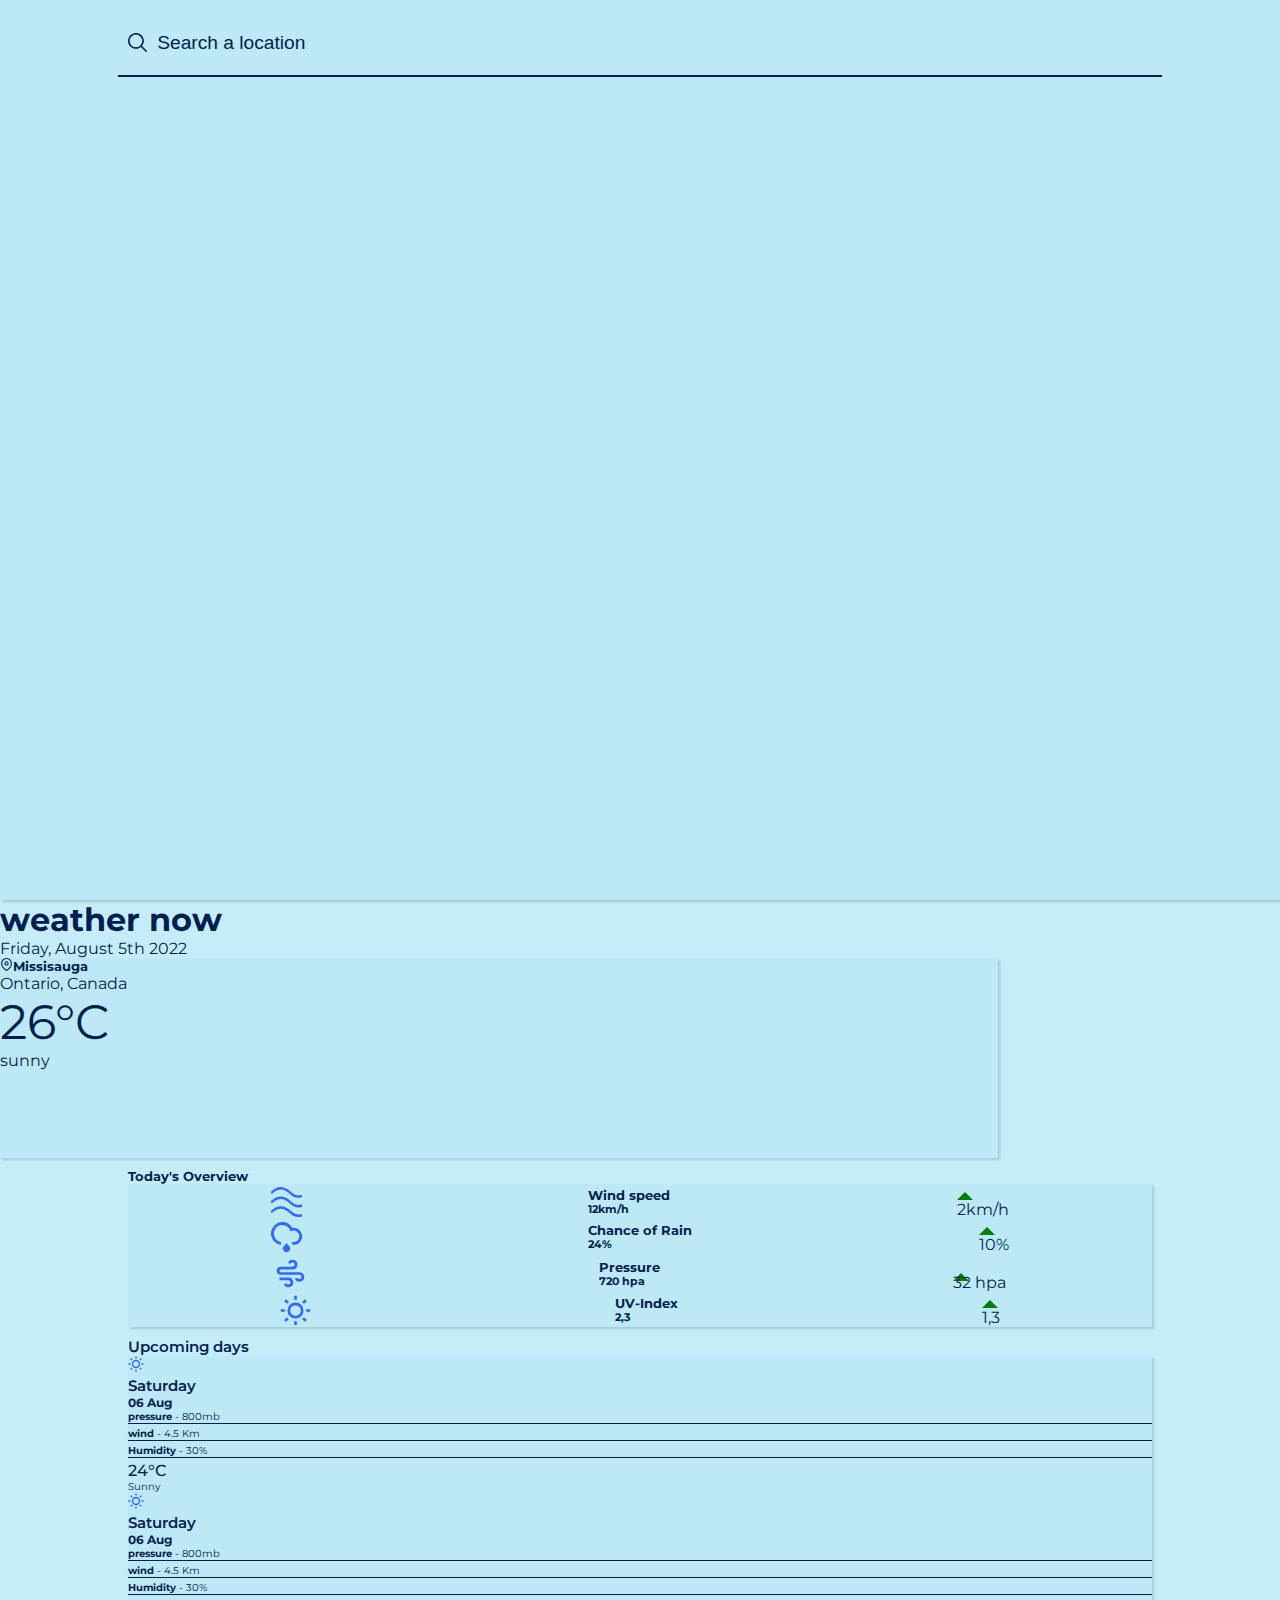
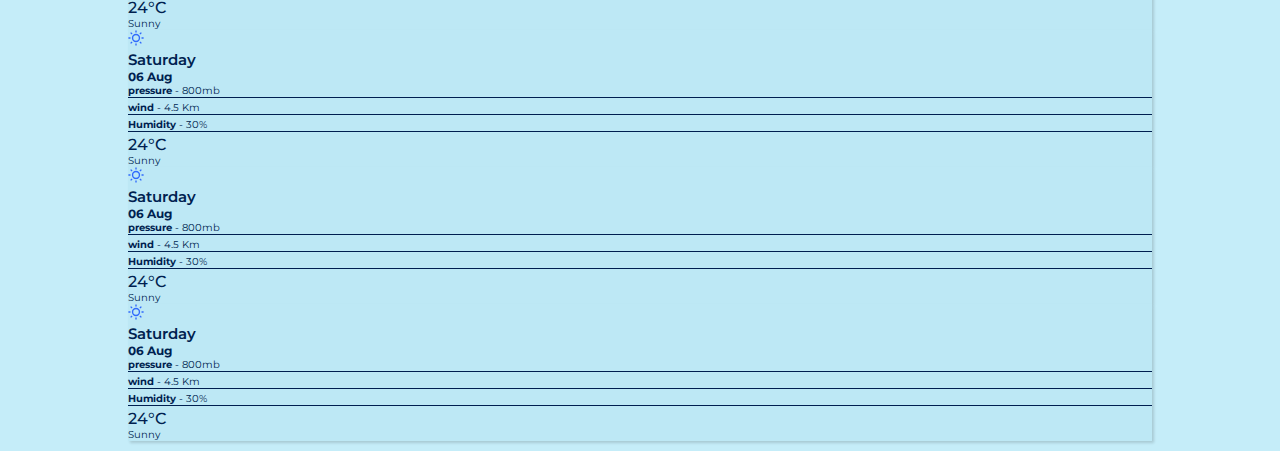
==== develop/index.html @ 85fa8d3a "Initial commit" ====
<!DOCTYPE html>
<html lang="en">
<head>
    <meta charset="UTF-8">
    <meta http-equiv="X-UA-Compatible" content="IE=edge">
    <meta name="viewport" content="width=device-width, initial-scale=1.0">
    


    <!-- Bootstap CDN -->
    <link href="https://cdn.jsdelivr.net/npm/bootstrap@5.2.0/dist/css/bootstrap.min.css" rel="stylesheet" integrity="sha384-gH2yIJqKdNHPEq0n4Mqa/HGKIhSkIHeL5AyhkYV8i59U5AR6csBvApHHNl/vI1Bx" crossorigin="anonymous">
    
    
    
    <link rel="stylesheet" href="../assets/css/styles.css">
    <title>Weather Today</title>
</head>
<body>
    
        <div class="row">
            <section id="search" class="col-md-4">
                <form class="search-form" autocomplete="off" action="google">
                   <div class="search-box">
                       <i type="submit" class="ti ti-search"></i>
                       <input name="q" class="search-input" type="text" placeholder="Search a location">
                   </div>
             
                       <ul class="suggestion-list">
                               
                       </ul>
             
       
                </form>
            </section>
           
        <main class="col-md-8">
                <header class="text-center my-3">
                    <h1>weather now</h1>
                    <p>Friday, August 5th 2022</p>
    
                </header>
                 
                <section class="mb-3">
                    <div class="row d-flex justify-content-center">
                        <div class="card main col-md-10" >
                            <div class="card-body w-50">
                                <div class="text-center">
                            <h5 class="card-title m-0"> <i class="ti ti-pin"></i>Missisauga</h5>
                            <p class="font-weight-light">Ontario, Canada</p>
                            </div>
                            <div class=" p-0 text-center">
                                <p class="temperature m-0">26°C</p>
                                <p class="">sunny</p>
                            </div>
                            </div>
                        </div>
                    </div>
                </section>


                <section id="overview">
                    <h5>Today's Overview</h5>
                    <div class="row d-flex justify-content-center">
                        <div class="col-md-6 my-1">
                            <div class="card" >
                                <div class="card-body">
                                    <i class="ti ti-pressure"></i>
                                    <div>
                                        <h5 class="card-title">Wind speed</h5>
                                        <h6 class="card-subtitle mb-2 ">12km/h</h6>
                                    </div>
                                    <div>
                                        <div class="d-flex justify-content-between">
                                        <div class="green-triangle"></div>
                                        <p class="card-text ms-2">2km/h</p>
                                    </div>
                                </div>
                              </div>
                            </div>
                        </div>
                        <div class="col-md-6 my-1">
                            <div class="card" >
                                <div class="card-body">
                                    <i class="ti ti-rain-chance"></i>
                                    <div>
                                        <h5 class="card-title">Chance of Rain</h5>
                                        <h6 class="card-subtitle mb-2 ">24%</h6>
                                    </div>
                                    <div>
                                        <div class="d-flex justify-content-between">
                                        <div class="green-triangle"></div>
                                        <p class="card-text ms-2">10%</p>
                                    </div>
                                </div>
                              </div>
                            </div>
                        </div>
                        <div class="col-md-6 my-1">
                            <div class="card" >
                                <div class="card-body">
                                    <i class="ti ti-wind-speed"></i>
                                    <div>
                                        <h5 class="card-title">Pressure</h5>
                                        <h6 class="card-subtitle mb-2 ">720 hpa</h6>
                                    </div>
                                    <div>
                                        <div class="d-flex justify-content-between">
                                        <i class="green-triangle"></i>
                                        <p class="card-text ms-2">32 hpa</p>
                                    </div>
                                </div>
                              </div>
                            </div>
                        </div>
                        <div class="col-md-6 my-1">
                            <div class="card" >
                                <div class="card-body">
                                    <i class="ti ti-uv-index"></i>
                                    <div>
                                        <h5 class="card-title">UV-Index</h5>
                                        <h6 class="card-subtitle mb-2 ">2,3</h6>
                                    </div>
                                    <div>
                                        <div class="d-flex justify-content-between">
                                        <div class="green-triangle"></div>
                                        <p class="card-text ms-2">1,3</p>
                                    </div>
                                </div>
                              </div>
                            </div>
                        </div>
                </section>


                <section id="upcoming-days">
                    <h5>Upcoming days</h5>
                    <div class="row">
                        <div class="col my-1">
                            <div class="card" >
                                <div class="card-body">
                                    
                                    <div class="d-flex justify-content-center align-items-center">
                                        <i class="ti ti-uv-index"></i>
                                        <div class="card-head">
                                            <h5 class="card-title d-flex align-items-center text-center">Saturday</h5>
                                            <h6 class="card-subtitle mb-2 text-center">06 Aug</h6>
                                        </div>

                                    </div>
                                    <div>
                                    <div class="d-flex flex-column align-items-center">
                                          <div class="info-box">
                                             <p><b>pressure</b> - 800mb</p>
                                          </div>
                                          <div class="info-box">
                                             <p> <b>wind</b> - 4.5 Km</p>
                                             <p></p>
                                          </div>
                                          <div class="info-box">
                                             <p> <b>Humidity</b> - 30% </p>
                                          </div>
                                       
                                    </div>
                                    <div>
                                        <div class="card-temperature">24°C</div>
                                        <p>Sunny</p>
                                    </div>
    
                                </div>
                              </div>
                            </div>
                        </div>
                        <div class="col my-1">
                            <div class="card" >
                                <div class="card-body">
                                    
                                    <div class="d-flex justify-content-center align-items-center">
                                        <i class="ti ti-uv-index"></i>
                                        <div class="card-head">
                                            <h5 class="card-title d-flex align-items-center text-center">Saturday</h5>
                                            <h6 class="card-subtitle mb-2 text-center">06 Aug</h6>
                                        </div>

                                    </div>
                                    <div>
                                    <div class="d-flex flex-column align-items-center">
                                          <div class="info-box">
                                             <p><b>pressure</b> - 800mb</p>
                                          </div>
                                          <div class="info-box">
                                             <p> <b>wind</b> - 4.5 Km</p>
                                             <p></p>
                                          </div>
                                          <div class="info-box">
                                             <p> <b>Humidity</b> - 30% </p>
                                          </div>
                                       
                                    </div>
                                    <div>
                                        <div class="card-temperature">24°C</div>
                                        <p>Sunny</p>
                                    </div>
    
                                </div>
                              </div>
                            </div>
                        </div>
                        <div class="col my-1">
                            <div class="card" >
                                <div class="card-body">
                                    
                                    <div class="d-flex justify-content-center align-items-center">
                                        <i class="ti ti-uv-index"></i>
                                        <div class="card-head">
                                            <h5 class="card-title d-flex align-items-center text-center">Saturday</h5>
                                            <h6 class="card-subtitle mb-2 text-center">06 Aug</h6>
                                        </div>

                                    </div>
                                    <div>
                                    <div class="d-flex flex-column align-items-center">
                                          <div class="info-box">
                                             <p><b>pressure</b> - 800mb</p>
                                          </div>
                                          <div class="info-box">
                                             <p> <b>wind</b> - 4.5 Km</p>
                                             <p></p>
                                          </div>
                                          <div class="info-box">
                                             <p> <b>Humidity</b> - 30% </p>
                                          </div>
                                       
                                    </div>
                                    <div>
                                        <div class="card-temperature">24°C</div>
                                        <p>Sunny</p>
                                    </div>
    
                                </div>
                              </div>
                            </div>
                        </div>
                        <div class="col my-1">
                            <div class="card" >
                                <div class="card-body">
                                    
                                    <div class="d-flex justify-content-center align-items-center">
                                        <i class="ti ti-uv-index"></i>
                                        <div class="card-head">
                                            <h5 class="card-title d-flex align-items-center text-center">Saturday</h5>
                                            <h6 class="card-subtitle mb-2 text-center">06 Aug</h6>
                                        </div>

                                    </div>
                                    <div>
                                    <div class="d-flex flex-column align-items-center">
                                          <div class="info-box">
                                             <p><b>pressure</b> - 800mb</p>
                                          </div>
                                          <div class="info-box">
                                             <p> <b>wind</b> - 4.5 Km</p>
                                             <p></p>
                                          </div>
                                          <div class="info-box">
                                             <p> <b>Humidity</b> - 30% </p>
                                          </div>
                                       
                                    </div>
                                    <div>
                                        <div class="card-temperature">24°C</div>
                                        <p>Sunny</p>
                                    </div>
    
                                </div>
                              </div>
                            </div>
                        </div>
                        <div class="col my-1">
                            <div class="card" >
                                <div class="card-body">
                                    
                                    <div class="d-flex justify-content-center align-items-center">
                                        <i class="ti ti-uv-index"></i>
                                        <div class="card-head">
                                            <h5 class="card-title d-flex align-items-center text-center">Saturday</h5>
                                            <h6 class="card-subtitle mb-2 text-center">06 Aug</h6>
                                        </div>

                                    </div>
                                    <div>
                                    <div class="d-flex flex-column align-items-center">
                                          <div class="info-box">
                                             <p><b>pressure</b> - 800mb</p>
                                          </div>
                                          <div class="info-box">
                                             <p> <b>wind</b> - 4.5 Km</p>
                                             <p></p>
                                          </div>
                                          <div class="info-box">
                                             <p> <b>Humidity</b> - 30% </p>
                                          </div>
                                       
                                    </div>
                                    <div>
                                        <div class="card-temperature">24°C</div>
                                        <p>Sunny</p>
                                    </div>
    
                                </div>
                              </div>
                            </div>
                        </div>
                    </div>


                </section>


                
        </main>




        </div>
   


    




    


   <!-- Bootstrap JavaScript Bundle with Popper -->
   <script src="https://cdn.jsdelivr.net/npm/bootstrap@5.2.0/dist/js/bootstrap.bundle.min.js" integrity="sha384-A3rJD856KowSb7dwlZdYEkO39Gagi7vIsF0jrRAoQmDKKtQBHUuLZ9AsSv4jD4Xa" crossorigin="anonymous"></script>
    <script src="../assets/js/script.js"></script>
</body>
</html>
---- assets/css/styles.css ----
@import url('https://fonts.googleapis.com/css2?family=Montserrat+Alternates:wght@300;400;500;600&family=Montserrat:wght@300;400;500;600;700&display=swap');

*{
    margin: 0;
    padding: 0;
}

body{
 color: #001F50;
 background-color: #C5EDF9;
 font-family: montserrat;
 font-size: 16px;
}

ul{
    margin: 0;
}

/* Setting all icons */
.ti{
    display:block;
    width: 1em;
    height: 1em;
}

.ti-search{
    display: inline-block;
    background: url('../img/search-icon.svg');
    background-repeat: no-repeat;
    background-size: cover;
}

.ti-recent{
    display: inline-block;
    background: url('../img/recent.svg');
    background-repeat: no-repeat;
    background-size: cover;
}

.ti-cancel{
    display: inline-block;
    background: url('../img/cancel.svg');
    background-repeat: no-repeat;
    background-size: cover;
}

.ti-pin{
    display: inline-block;
    background: url('../img/location-pin.svg');
    background-repeat: no-repeat;
    background-size: cover;
}

.ti-sunny{
    display: inline-block;
    background: url('../img/weather-sunny.svg');
    background-repeat: no-repeat;
    background-size: cover;
}
.ti-wind-speed{
    display: inline-block;
    background: url('../img/wind-speed.svg');
    background-repeat: no-repeat;
    background-size: cover;
}

.ti-rain-chance{
    display: inline-block;
    background: url('../img/rain-chance.svg');
    background-repeat: no-repeat;
    background-size: cover;
}

.ti-pressure{
    display: inline-block;
    background: url('../img/pressure.svg');
    background-repeat: no-repeat;
    background-size: cover;
}

.ti-uv-index{
    display: inline-block;
    background: url('../img/uv-index.svg');
    background-repeat: no-repeat;
    background-size: cover;
}



/* searchbod styles */

#search form{
    background-color: #BDE8F5;
    height: 100vh;
    width: 100%;
    display: flex;
    justify-content: flex-start;
    align-items: center;
    flex-direction: column;
    box-shadow: rgba(0, 0, 0, 0.15) 1.95px 1.95px 2.6px;
}



.search-box {
    margin-top: 10px;
    width: 80%;
    height: 45px;
    display: flex;
    justify-content: center;
    align-items: center;
    border-bottom: 2px solid #001F50;
    padding: 10px;
}

.search-box i{
    font-size: 1.2em;
}

.search-box > input{
    background-color: #BDE8F5;
    padding-left: 10px;
    flex: 1;
    width: 90%;
    height: 40px;
    border: none;
    font-size: 1.2em;
    outline: none;
}

.search-box input::placeholder{
    color: #001F50;
}

.suggestion-list{
    box-sizing: border-box;
display: flex;
flex-direction: column;
justify-content: center;
align-items: space-between;
width: 80%;
background-color: #BDE8F5;
border-radius: 0 0 10px;
box-shadow: rgba(0, 0, 0, 0.35) 0px 5px 15px;
padding: 0;
}

.suggestion-item{
    display: flex;
    justify-content: center;
    align-items: center;
    padding: 12px 0px;
}
.suggestion-item:hover{
 background-color: #b6dce7;
}


/* main section  */

.main{
    background-color: #BDE8F5;
    height: 200px;
    width: 78%;
    border: none;
    background-attachment: fixed;
    background-repeat: no-repeat;
    background-size: 50% 56% cover;
    background-position: top right;
    background-image: url('../img/weather-sunny.svg');
 }


.card{
    box-shadow: rgba(0, 0, 0, 0.15) 1.95px 1.95px 2.6px;
}

.temperature{
    font-size: 3em;
}


/* overview section  */


#overview,#upcoming-days{
    width: 80%;
    margin: 10px auto;
}

#overview .card{
    background-color: #BDE8F5;
}

#overview .card-body{
    display: flex;
    justify-content: space-around;
    align-items: center;
}

#overview .ti{
    width: 31px;
    height: 30px;
}

#overview .card{
    border: none;
}


.green-triangle{
    color: white;
    width: 0px;
    height: 0px;
    border: 8px solid black;
    border-top-color: transparent;
    border-right-color: transparent;
    border-bottom-color: green;
    border-left-color: transparent;
}


/* upcoming days section  */

#upcoming-days h5{
    font-size: 15px;
    font-weight: 600;
}
#upcoming-days h6{
    font-size: 12px;

}

#upcoming-days .card{
    border: none;
    background-color: #BDE8F5;
}

#upcoming-days .card p{
    font-size: 10px;
    margin: 0;
}

#upcoming-days .info-box{
    margin-bottom: 3px;
    border-bottom: 1px solid #001F50;
    width: 100%;
    display: flex;
}

#upcoming-days .card-temperature{
  font-weight: 500;
}



@media only screen and (max-width: 769px) {
    .main{
        background-attachment: none;
        background-size: cover 550px;
        background-position: bottom right -80px;
    }
  }
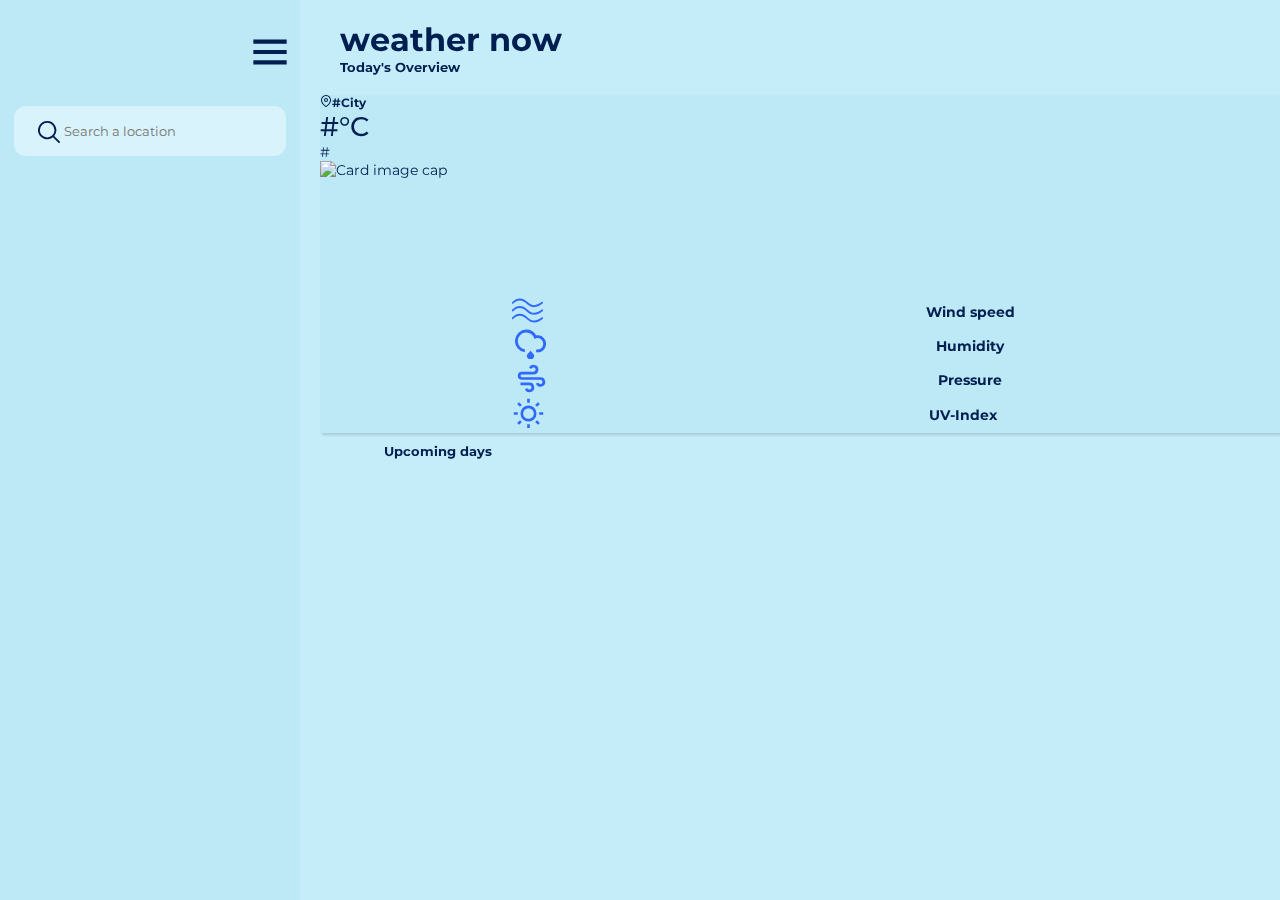
==== commit 600b2179: "rearranged the styles" ====
--- a/develop/index.html
+++ b/develop/index.html
@@ -4,338 +4,155 @@
     <meta charset="UTF-8">
     <meta http-equiv="X-UA-Compatible" content="IE=edge">
     <meta name="viewport" content="width=device-width, initial-scale=1.0">
-    
+    <title>Weather app</title>
+    <link rel="stylesheet" href="https://cdn.jsdelivr.net/npm/bootstrap@4.6.2/dist/css/bootstrap.min.css" integrity="sha384-xOolHFLEh07PJGoPkLv1IbcEPTNtaed2xpHsD9ESMhqIYd0nLMwNLD69Npy4HI+N" crossorigin="anonymous">
 
 
-    <!-- Bootstap CDN -->
-    <link href="https://cdn.jsdelivr.net/npm/bootstrap@5.2.0/dist/css/bootstrap.min.css" rel="stylesheet" integrity="sha384-gH2yIJqKdNHPEq0n4Mqa/HGKIhSkIHeL5AyhkYV8i59U5AR6csBvApHHNl/vI1Bx" crossorigin="anonymous">
-    
-    
-    
     <link rel="stylesheet" href="../assets/css/styles.css">
-    <title>Weather Today</title>
 </head>
 <body>
-    
-        <div class="row">
-            <section id="search" class="col-md-4">
-                <form class="search-form" autocomplete="off" action="google">
-                   <div class="search-box">
-                       <i type="submit" class="ti ti-search"></i>
-                       <input name="q" class="search-input" type="text" placeholder="Search a location">
-                   </div>
-             
-                       <ul class="suggestion-list">
-                               
-                       </ul>
-             
-       
-                </form>
-            </section>
-           
-        <main class="col-md-8">
-                <header class="text-center my-3">
-                    <h1>weather now</h1>
-                    <p>Friday, August 5th 2022</p>
-    
-                </header>
-                 
-                <section class="mb-3">
-                    <div class="row d-flex justify-content-center">
-                        <div class="card main col-md-10" >
-                            <div class="card-body w-50">
-                                <div class="text-center">
-                            <h5 class="card-title m-0"> <i class="ti ti-pin"></i>Missisauga</h5>
-                            <p class="font-weight-light">Ontario, Canada</p>
-                            </div>
-                            <div class=" p-0 text-center">
-                                <p class="temperature m-0">26°C</p>
-                                <p class="">sunny</p>
-                            </div>
-                            </div>
-                        </div>
-                    </div>
-                </section>
 
+        <nav class="sidebar active ">
+            <i class="ti ti-menu" id="menu-toggle"></i>
+            <ul class="nav-list">
+                <li>
+                    <form action="" class="search-form" autocomplete="off">
+                        <i class="ti ti-search"></i>
+                        <input name="q" class="search-input mb-5" type="text" placeholder="Search a location">
+                        <span class="tooltip">Search</span>   
+                        <ul class="suggestion-list mt-5">
 
-                <section id="overview">
-                    <h5>Today's Overview</h5>
-                    <div class="row d-flex justify-content-center">
-                        <div class="col-md-6 my-1">
-                            <div class="card" >
-                                <div class="card-body">
-                                    <i class="ti ti-pressure"></i>
-                                    <div>
-                                        <h5 class="card-title">Wind speed</h5>
-                                        <h6 class="card-subtitle mb-2 ">12km/h</h6>
-                                    </div>
-                                    <div>
-                                        <div class="d-flex justify-content-between">
-                                        <div class="green-triangle"></div>
-                                        <p class="card-text ms-2">2km/h</p>
-                                    </div>
-                                </div>
-                              </div>
-                            </div>
-                        </div>
-                        <div class="col-md-6 my-1">
-                            <div class="card" >
-                                <div class="card-body">
-                                    <i class="ti ti-rain-chance"></i>
-                                    <div>
-                                        <h5 class="card-title">Chance of Rain</h5>
-                                        <h6 class="card-subtitle mb-2 ">24%</h6>
-                                    </div>
-                                    <div>
-                                        <div class="d-flex justify-content-between">
-                                        <div class="green-triangle"></div>
-                                        <p class="card-text ms-2">10%</p>
-                                    </div>
-                                </div>
-                              </div>
-                            </div>
-                        </div>
-                        <div class="col-md-6 my-1">
-                            <div class="card" >
-                                <div class="card-body">
-                                    <i class="ti ti-wind-speed"></i>
-                                    <div>
-                                        <h5 class="card-title">Pressure</h5>
-                                        <h6 class="card-subtitle mb-2 ">720 hpa</h6>
-                                    </div>
-                                    <div>
-                                        <div class="d-flex justify-content-between">
-                                        <i class="green-triangle"></i>
-                                        <p class="card-text ms-2">32 hpa</p>
-                                    </div>
-                                </div>
-                              </div>
-                            </div>
-                        </div>
-                        <div class="col-md-6 my-1">
-                            <div class="card" >
-                                <div class="card-body">
-                                    <i class="ti ti-uv-index"></i>
-                                    <div>
-                                        <h5 class="card-title">UV-Index</h5>
-                                        <h6 class="card-subtitle mb-2 ">2,3</h6>
-                                    </div>
-                                    <div>
-                                        <div class="d-flex justify-content-between">
-                                        <div class="green-triangle"></div>
-                                        <p class="card-text ms-2">1,3</p>
-                                    </div>
-                                </div>
-                              </div>
-                            </div>
-                        </div>
-                </section>
-
-
-                <section id="upcoming-days">
-                    <h5>Upcoming days</h5>
-                    <div class="row">
-                        <div class="col my-1">
-                            <div class="card" >
-                                <div class="card-body">
-                                    
-                                    <div class="d-flex justify-content-center align-items-center">
-                                        <i class="ti ti-uv-index"></i>
-                                        <div class="card-head">
-                                            <h5 class="card-title d-flex align-items-center text-center">Saturday</h5>
-                                            <h6 class="card-subtitle mb-2 text-center">06 Aug</h6>
-                                        </div>
-
-                                    </div>
-                                    <div>
-                                    <div class="d-flex flex-column align-items-center">
-                                          <div class="info-box">
-                                             <p><b>pressure</b> - 800mb</p>
-                                          </div>
-                                          <div class="info-box">
-                                             <p> <b>wind</b> - 4.5 Km</p>
-                                             <p></p>
-                                          </div>
-                                          <div class="info-box">
-                                             <p> <b>Humidity</b> - 30% </p>
-                                          </div>
-                                       
-                                    </div>
-                                    <div>
-                                        <div class="card-temperature">24°C</div>
-                                        <p>Sunny</p>
-                                    </div>
-    
-                                </div>
-                              </div>
-                            </div>
-                        </div>
-                        <div class="col my-1">
-                            <div class="card" >
-                                <div class="card-body">
-                                    
-                                    <div class="d-flex justify-content-center align-items-center">
-                                        <i class="ti ti-uv-index"></i>
-                                        <div class="card-head">
-                                            <h5 class="card-title d-flex align-items-center text-center">Saturday</h5>
-                                            <h6 class="card-subtitle mb-2 text-center">06 Aug</h6>
-                                        </div>
-
-                                    </div>
-                                    <div>
-                                    <div class="d-flex flex-column align-items-center">
-                                          <div class="info-box">
-                                             <p><b>pressure</b> - 800mb</p>
-                                          </div>
-                                          <div class="info-box">
-                                             <p> <b>wind</b> - 4.5 Km</p>
-                                             <p></p>
-                                          </div>
-                                          <div class="info-box">
-                                             <p> <b>Humidity</b> - 30% </p>
-                                          </div>
-                                       
-                                    </div>
-                                    <div>
-                                        <div class="card-temperature">24°C</div>
-                                        <p>Sunny</p>
-                                    </div>
-    
-                                </div>
-                              </div>
-                            </div>
-                        </div>
-                        <div class="col my-1">
-                            <div class="card" >
-                                <div class="card-body">
-                                    
-                                    <div class="d-flex justify-content-center align-items-center">
-                                        <i class="ti ti-uv-index"></i>
-                                        <div class="card-head">
-                                            <h5 class="card-title d-flex align-items-center text-center">Saturday</h5>
-                                            <h6 class="card-subtitle mb-2 text-center">06 Aug</h6>
-                                        </div>
-
-                                    </div>
-                                    <div>
-                                    <div class="d-flex flex-column align-items-center">
-                                          <div class="info-box">
-                                             <p><b>pressure</b> - 800mb</p>
-                                          </div>
-                                          <div class="info-box">
-                                             <p> <b>wind</b> - 4.5 Km</p>
-                                             <p></p>
-                                          </div>
-                                          <div class="info-box">
-                                             <p> <b>Humidity</b> - 30% </p>
-                                          </div>
-                                       
-                                    </div>
-                                    <div>
-                                        <div class="card-temperature">24°C</div>
-                                        <p>Sunny</p>
-                                    </div>
-    
-                                </div>
-                              </div>
-                            </div>
-                        </div>
-                        <div class="col my-1">
-                            <div class="card" >
-                                <div class="card-body">
-                                    
-                                    <div class="d-flex justify-content-center align-items-center">
-                                        <i class="ti ti-uv-index"></i>
-                                        <div class="card-head">
-                                            <h5 class="card-title d-flex align-items-center text-center">Saturday</h5>
-                                            <h6 class="card-subtitle mb-2 text-center">06 Aug</h6>
-                                        </div>
-
-                                    </div>
-                                    <div>
-                                    <div class="d-flex flex-column align-items-center">
-                                          <div class="info-box">
-                                             <p><b>pressure</b> - 800mb</p>
-                                          </div>
-                                          <div class="info-box">
-                                             <p> <b>wind</b> - 4.5 Km</p>
-                                             <p></p>
-                                          </div>
-                                          <div class="info-box">
-                                             <p> <b>Humidity</b> - 30% </p>
-                                          </div>
-                                       
-                                    </div>
-                                    <div>
-                                        <div class="card-temperature">24°C</div>
-                                        <p>Sunny</p>
-                                    </div>
-    
-                                </div>
-                              </div>
-                            </div>
-                        </div>
-                        <div class="col my-1">
-                            <div class="card" >
-                                <div class="card-body">
-                                    
-                                    <div class="d-flex justify-content-center align-items-center">
-                                        <i class="ti ti-uv-index"></i>
-                                        <div class="card-head">
-                                            <h5 class="card-title d-flex align-items-center text-center">Saturday</h5>
-                                            <h6 class="card-subtitle mb-2 text-center">06 Aug</h6>
-                                        </div>
-
-                                    </div>
-                                    <div>
-                                    <div class="d-flex flex-column align-items-center">
-                                          <div class="info-box">
-                                             <p><b>pressure</b> - 800mb</p>
-                                          </div>
-                                          <div class="info-box">
-                                             <p> <b>wind</b> - 4.5 Km</p>
-                                             <p></p>
-                                          </div>
-                                          <div class="info-box">
-                                             <p> <b>Humidity</b> - 30% </p>
-                                          </div>
-                                       
-                                    </div>
-                                    <div>
-                                        <div class="card-temperature">24°C</div>
-                                        <p>Sunny</p>
-                                    </div>
-    
-                                </div>
-                              </div>
-                            </div>
-                        </div>
-                    </div>
-
-
-                </section>
-
-
-                
-        </main>
+                        </ul>         
+                      </form>     
+                </li>
+            </ul>
 
 
 
+        </nav>
 
-        </div>
-   
+        <main id="weather" class="col-md-9 container">
+
+           
+            <header class="weather-title text-center">
+                <h1>weather now</h1>
+                <p class="current-date"></p>
+                <h5>Today's Overview</h5>
+            </header>
+           
+
+            <section class="mb-3 text-center" id="main-content">
+
+                <div class="row m-0 p-0 d-flex align-items-end justify-content-center">
+                    <div class="card main col-md-4 mr-3 d-flex flex-row justify-content-center align-items-center" >
+                        <div class=" main-card card-body">
+                           
+                        <div class=" place">
+                        <h5 class="card-title m-0"> <i class="ti ti-pin"></i>#City</h5>
+                        </div>
+                        <div class=" p-0 temperature-container">
+                            <p class="temperature m-0">#°C</p>
+                            <p class="">#</p>
+                        </div>
+                        </div>
+                        <img class="main-img" src="http://openweathermap.org/img/wn/10d@2x.png" alt="Card image cap">
+                    </div>
+             
+          
 
 
-    
+            <section id="overview" class="col-md-7">
+                
+                <div class="row d-flex justify-content-center">
+                   
+                        <div id="windspeed" class="col-md-6 m-1 card" >
+                            <div class="card-body">
+                                <div class="w-25 d-flex justify-content-center">
+                                    <i class="ti ti-pressure"></i>
+                                </div>
+                                
+                                <div class="w-75 d-flex justify-content-center align-items-center">
+                                    <h5 class="card-title">Wind speed</h5>
+                                </div>
+                              
+                            <div class="d-flex justify-content-center wind-speed w-25">
+                                <p class="card-text ms-2">#</p>
+                            </div>
+                          </div>
+                        </div>
+                   
+                    
+                        <div id="Humidity" class="card col m-1 " >
+                            <div class="card-body ">
+                                <div class=" w-25 rain d-flex justify-content-center">
+                                    <i class="ti ti-rain-chance"></i>
+                                </div>
+                               
+                                <div class="w-75 d-flex justify-content-center align-items-center">
+                                    <h5 class="card-title">Humidity</h5>
+                                </div>
+                                
+                                <div class="d-flex justify-content-center w-25 humidity">
+                                    <p class="card-text ms-2">#</p>
+                        
+                                </div>
+                          </div>
+                        </div>
+                   
+                    
+                        <div id="pressure" class="card col-md-6 m-1" >
+                            <div class="card-body">
+                                <div class=" d-flex justify-content-center">
+                                    <i class="ti ti-wind-speed"></i>
+                                </div>
+                                
+                                <div class="w-50 d-flex justify-content-center align-items-center">
+                                    <h5 class="card-title">Pressure</h5>
+                                </div>
 
 
+                               
+                                <div class="d-flex justify-content-center w-25 pressure">
+                                    <p class="card-text ms-2">#</p>
+                                </div>
+                          
+                          </div>
+                        </div>
+                    
+                    
+                        <div class="card col m-1">
+                            <div class="card-body">
+                                <div class="w-25 d-flex justify-content-center">
+                                    <i class="ti ti-uv-index"></i>
+                                </div>
+                                <div class="w-75 d-flex justify-content-center align-items-center">
+                                    <h5 class="card-title">UV-Index</h5>
+                                </div>
+                              
+                                <div class="d-flex justify-content-center w-25 uv-index">
+                                <i class="green-triangle">#</i>
+                                <p class="card-text ms-2">#</p>
+                            </div>
+                          </div>
+                    </div>
+                </div>
+            </section>
+               </div>
+                    <section id="upcoming-days" class="mt-5">
+                        <h5>Upcoming days</h5>
+                        <div class="row">
+                        
+                        </div>
+                    </section>
+            </section>
 
+            
 
-    
-
-
-   <!-- Bootstrap JavaScript Bundle with Popper -->
-   <script src="https://cdn.jsdelivr.net/npm/bootstrap@5.2.0/dist/js/bootstrap.bundle.min.js" integrity="sha384-A3rJD856KowSb7dwlZdYEkO39Gagi7vIsF0jrRAoQmDKKtQBHUuLZ9AsSv4jD4Xa" crossorigin="anonymous"></script>
-    <script src="../assets/js/script.js"></script>
+        </main>
+        
+        <script src="https://cdnjs.cloudflare.com/ajax/libs/moment.js/2.24.0/moment.min.js"></script>
+        <script src="https://code.jquery.com/jquery-3.6.0.min.js" integrity="sha256-/xUj+3OJU5yExlq6GSYGSHk7tPXikynS7ogEvDej/m4=" crossorigin="anonymous"></script>
+        <script src="https://cdn.jsdelivr.net/npm/bootstrap@4.6.2/dist/js/bootstrap.bundle.min.js" integrity="sha384-Fy6S3B9q64WdZWQUiU+q4/2Lc9npb8tCaSX9FK7E8HnRr0Jz8D6OP9dO5Vg3Q9ct" crossorigin="anonymous"></script>
+        <script src="../assets/js/script.js"></script>
 </body>
 </html>--- a/assets/css/styles.css
+++ b/assets/css/styles.css
@@ -1,20 +1,46 @@
 @import url('https://fonts.googleapis.com/css2?family=Montserrat+Alternates:wght@300;400;500;600&family=Montserrat:wght@300;400;500;600;700&display=swap');
+
 
 *{
     margin: 0;
     padding: 0;
-}
+    box-sizing: border-box;
+    font-family: "Montserrat", sans-serif;
+}
+
 
 body{
- color: #001F50;
- background-color: #C5EDF9;
- font-family: montserrat;
- font-size: 16px;
-}
-
-ul{
-    margin: 0;
-}
+    /* position: relative; */
+    min-height: 100vh;
+    width: 100%;
+    color: #001F50;
+    background-color: #C5EDF9;
+}
+
+/* The main weather section */
+
+#weather{
+    position: absolute;
+    height: 100%;
+    margin: 0 auto;
+    left: 320px;
+    transition: all 0.5s ease;
+}
+
+#weather .weather-title{
+    font-size: 1rem;
+    margin: 20px;
+}
+
+.active ~ #weather{
+   width: 100%;
+   margin: 0 auto;
+    left: 320px;
+}
+
+
+
+
 
 /* Setting all icons */
 .ti{
@@ -23,16 +49,21 @@
     height: 1em;
 }
 
+.ti-menu{
+    display: inline-block;
+    background: url('../img/menu-icon.svg');
+    background-repeat: no-repeat;
+    background-size: cover;
+}
 .ti-search{
     display: inline-block;
     background: url('../img/search-icon.svg');
     background-repeat: no-repeat;
     background-size: cover;
 }
-
 .ti-recent{
     display: inline-block;
-    background: url('../img/recent.svg');
+    background: url('../img/recents-icon.svg');
     background-repeat: no-repeat;
     background-size: cover;
 }
@@ -86,62 +117,171 @@
 }
 
 
-
-/* searchbod styles */
-
-#search form{
-    background-color: #BDE8F5;
-    height: 100vh;
-    width: 100%;
+/* Sidebar */
+
+.sidebar{
+    position: fixed;
+    top: 0;
+    left: 0;
+    height: 100%;
+    width: 78px;
+    background: #BDE8F5;
+    padding: 6px 14px;
+    transition: all 0.5s ease;
+}
+
+.active{
+    width: 300px;
+ }
+ 
+
+.sidebar #menu-toggle{
+    position: absolute;
+    left: 50%;
+    top: 3%;
+    font-size: 20px;
+    height: 50px;
+    width: 50px;
+    text-align: center;
+    line-height: 50px;
+    transform: translateX(-50%);
+    cursor: pointer;
+}
+
+.active #menu-toggle{
+ left: 90%;
+}
+
+.sidebar ul{
+    margin-top: 100px;
+    width: 100%;
+    z-index: 99;
+}
+
+
+
+.sidebar ul li{
+    z-index: 0;
+    position: relative;
+    height: 50px;
+    width: 100%;
+    margin: 0 auto;
+    list-style: none;
+    line-height: 50px;
+    border-radius: 12px;
+}
+
+.sidebar ul li .tooltip{
+    z-index: 2;
+    position: absolute;
+    height: 35px;
+    left: calc(100% + 15px);
+    top: -20px;
+    transform: translateY(-50%, -50%);
+    border-radius: 6px;
+    line-height: 35px;
+    width: 122px;
+    text-align: center;
+    background-color: #D8F3FB;
+    transition: 0s;
+    opacity: 0;
+    transition: 0s;
+}
+
+.active ul li .tooltip{
+    display: block;
+
+}
+
+
+
+.sidebar ul li:hover .tooltip{
+    transition: all 0.5s ease;
+    opacity: 1;
+    top: 50%;
+}
+
+
+.active ul li:hover .tooltip{
+    transition: all 0.5s ease;
+    opacity: 0;
+    top: 50%;
+}
+
+.sidebar ul li i{
+    margin:0 5px 0 10px;
+}
+
+.sidebar ul li a i{
+    height: 24px;
+    min-width: 24px;
+    line-height: 50px;
+    margin:0 5px 0 13px;
+}
+
+
+.sidebar ul li form input{
+    position: absolute;
+    height: 100%;
+    width: 100%;
+    left: 0;
+    top: 0;
+    border-radius: 12px;
+    outline: none;
+    border: none;
+    background-color: #D8F3FB;
+    padding-left: 50px ;
+    color: #001F50;
+}
+
+
+
+.sidebar ul li .ti-search{
+    position: absolute;
+    top: 30%;  
+    left: 5%;
+    z-index: 99;
+    font-size: 22px; 
+    transition: all 0.5s ease;
+    cursor: pointer;
+}
+
+.active .link-name{
+    opacity: 1;
+    pointer-events: auto;
+}
+.link-name{
+    opacity: 0;
+    pointer-events: auto;
+}
+
+.sidebar ul li a{
+    margin-top: 15px;
+    color: #001F50;
     display: flex;
-    justify-content: flex-start;
     align-items: center;
-    flex-direction: column;
-    box-shadow: rgba(0, 0, 0, 0.15) 1.95px 1.95px 2.6px;
-}
-
-
-
-.search-box {
-    margin-top: 10px;
-    width: 80%;
-    height: 45px;
-    display: flex;
-    justify-content: center;
-    align-items: center;
-    border-bottom: 2px solid #001F50;
-    padding: 10px;
-}
-
-.search-box i{
-    font-size: 1.2em;
-}
-
-.search-box > input{
-    background-color: #BDE8F5;
-    padding-left: 10px;
-    flex: 1;
-    width: 90%;
-    height: 40px;
-    border: none;
-    font-size: 1.2em;
-    outline: none;
-}
-
-.search-box input::placeholder{
-    color: #001F50;
+    text-decoration: none;
+    transition: all 0.5 ease;
+    border-radius: 12px;
+    white-space: nowrap;
+}
+
+.sidebar ul li a:hover{
+    box-shadow: rgba(99, 99, 99, 0.2) 0px 2px 8px 0px;
 }
 
 .suggestion-list{
-    box-sizing: border-box;
+z-index: 1;
+top: -10%;
+position: absolute;
+box-sizing: border-box;
 display: flex;
 flex-direction: column;
 justify-content: center;
 align-items: space-between;
 width: 80%;
-background-color: #BDE8F5;
+background-color: #D8F3FB;
 border-radius: 0 0 10px;
-box-shadow: rgba(0, 0, 0, 0.35) 0px 5px 15px;
 padding: 0;
 }
 
@@ -151,6 +291,8 @@
     align-items: center;
     padding: 12px 0px;
 }
+
+
 .suggestion-item:hover{
  background-color: #b6dce7;
 }
@@ -161,32 +303,48 @@
 .main{
     background-color: #BDE8F5;
     height: 200px;
-    width: 78%;
     border: none;
-    background-attachment: fixed;
-    background-repeat: no-repeat;
-    background-size: 50% 56% cover;
-    background-position: top right;
-    background-image: url('../img/weather-sunny.svg');
+    font-size: 0.9rem;   
+ }
+
+.main img{
+    width: 100px;
+    height: 100px;
+}
+
+.main-img{
+    margin: 0;
+    padding: 0;
+    margin-right: 20%;
+}
+
+ #main-content{
+    width: 100%;
  }
 
 
 .card{
     box-shadow: rgba(0, 0, 0, 0.15) 1.95px 1.95px 2.6px;
+
 }
 
 .temperature{
-    font-size: 3em;
-}
-
+    font-size: 1.7rem;
+    font-weight: 500;
+}
+
+/* .row{
+    border: 1px solid black;
+} */
 
 /* overview section  */
 
 
-#overview,#upcoming-days{
-    width: 80%;
+#upcoming-days{
+    width: 90%;
     margin: 10px auto;
 }
+
 
 #overview .card{
     background-color: #BDE8F5;
@@ -196,6 +354,11 @@
     display: flex;
     justify-content: space-around;
     align-items: center;
+    font-size: 0.9rem;
+}
+
+#overview .card-title{
+    font-size: 1em;
 }
 
 #overview .ti{
@@ -218,34 +381,49 @@
     border-bottom-color: green;
     border-left-color: transparent;
 }
+.red-triangle{
+    margin-top: 8px;
+    color: white;
+    width: 0px;
+    height: 0px;
+    border: 8px solid black;
+    border-top-color: red;
+    border-right-color: transparent;
+    border-bottom-color: transparent;
+    border-left-color: transparent;
+}
 
 
 /* upcoming days section  */
 
-#upcoming-days h5{
-    font-size: 15px;
-    font-weight: 600;
-}
-#upcoming-days h6{
-    font-size: 12px;
-
-}
+
+
 
 #upcoming-days .card{
     border: none;
     background-color: #BDE8F5;
-}
-
-#upcoming-days .card p{
-    font-size: 10px;
-    margin: 0;
-}
+    height: 350px;
+
+}
+
+
 
 #upcoming-days .info-box{
-    margin-bottom: 3px;
-    border-bottom: 1px solid #001F50;
-    width: 100%;
+    font-size: 12px;
+    margin-bottom: 5px;
+    background-color: #D8F3FB;
+    width: 100%;
+    height: 30px;
+    border-radius: 8px;
+    padding-top: 10px;
     display: flex;
+    align-items: center;
+    justify-content: center;
+  
+} 
+.recent-name{
+    width: 60%;
+    padding-left: 8px ;
 }
 
 #upcoming-days .card-temperature{
@@ -261,3 +439,6 @@
         background-position: bottom right -80px;
     }
   }
+
+
+
